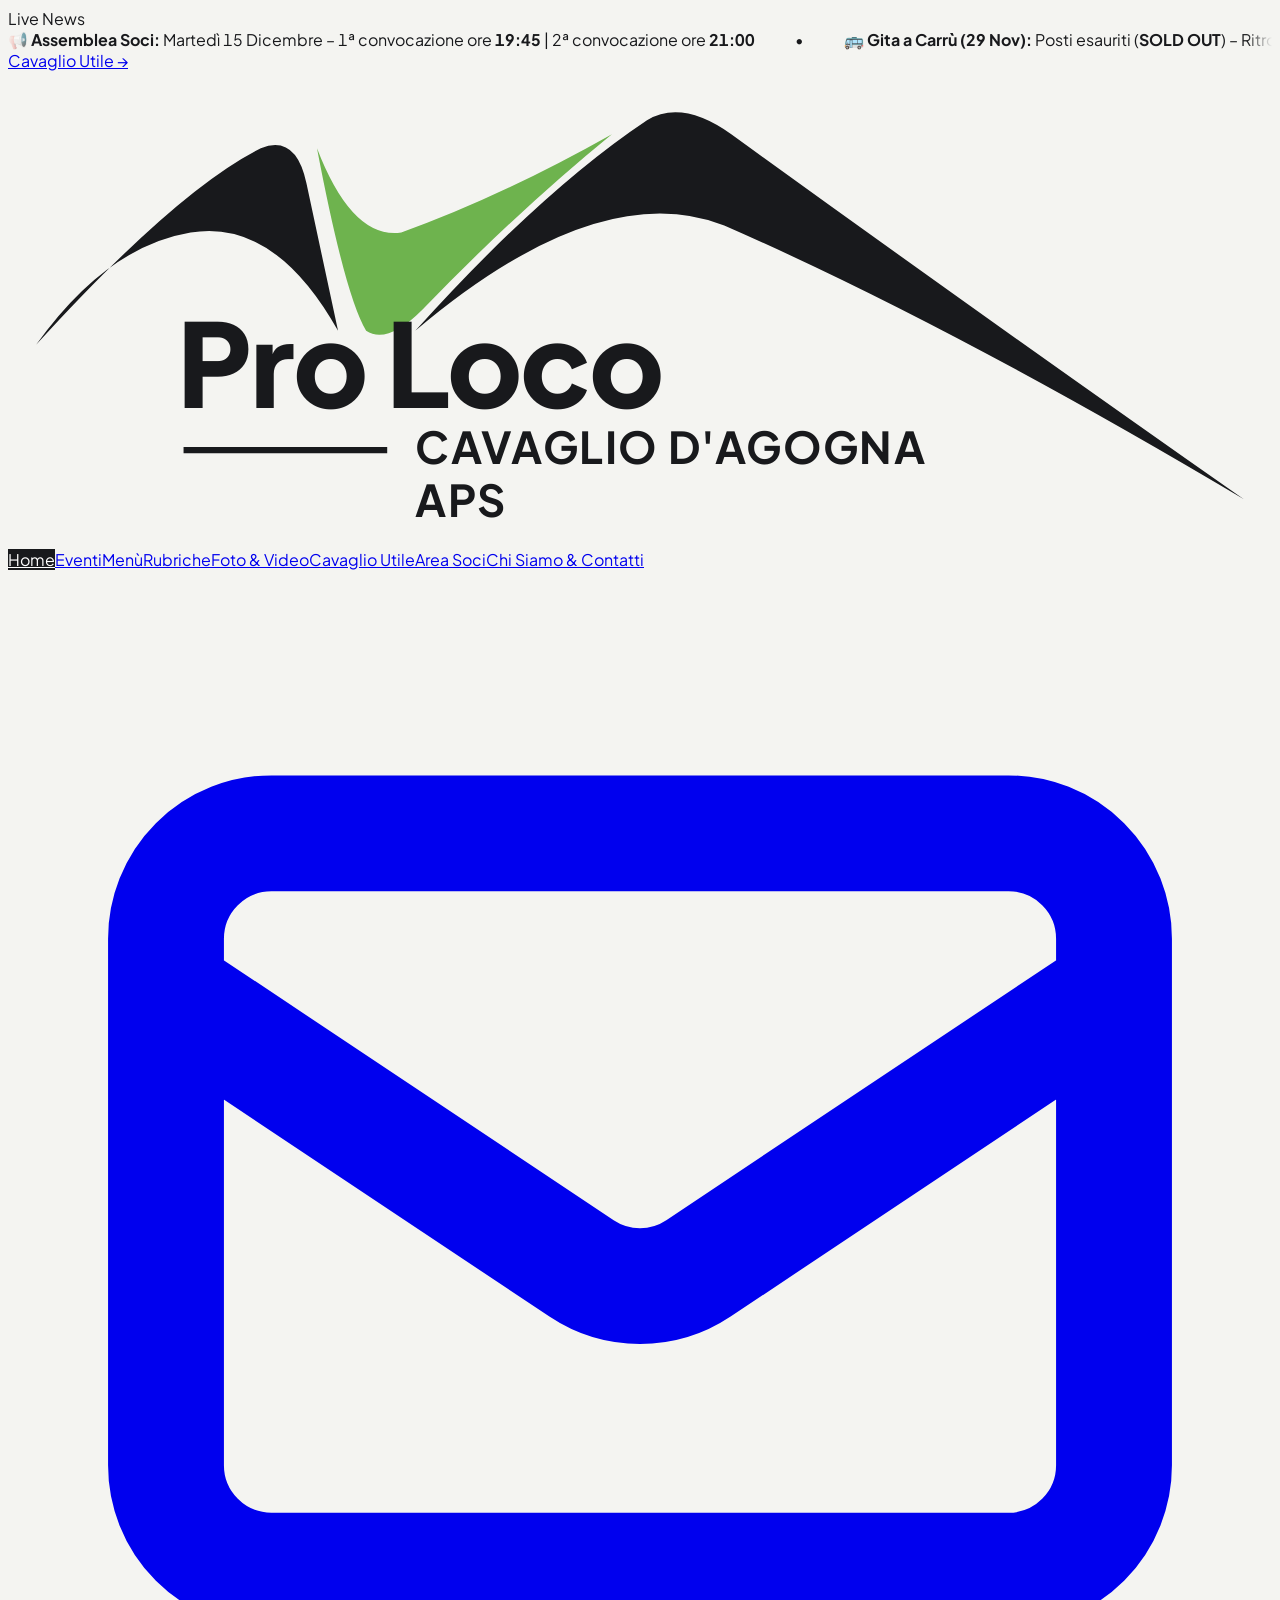
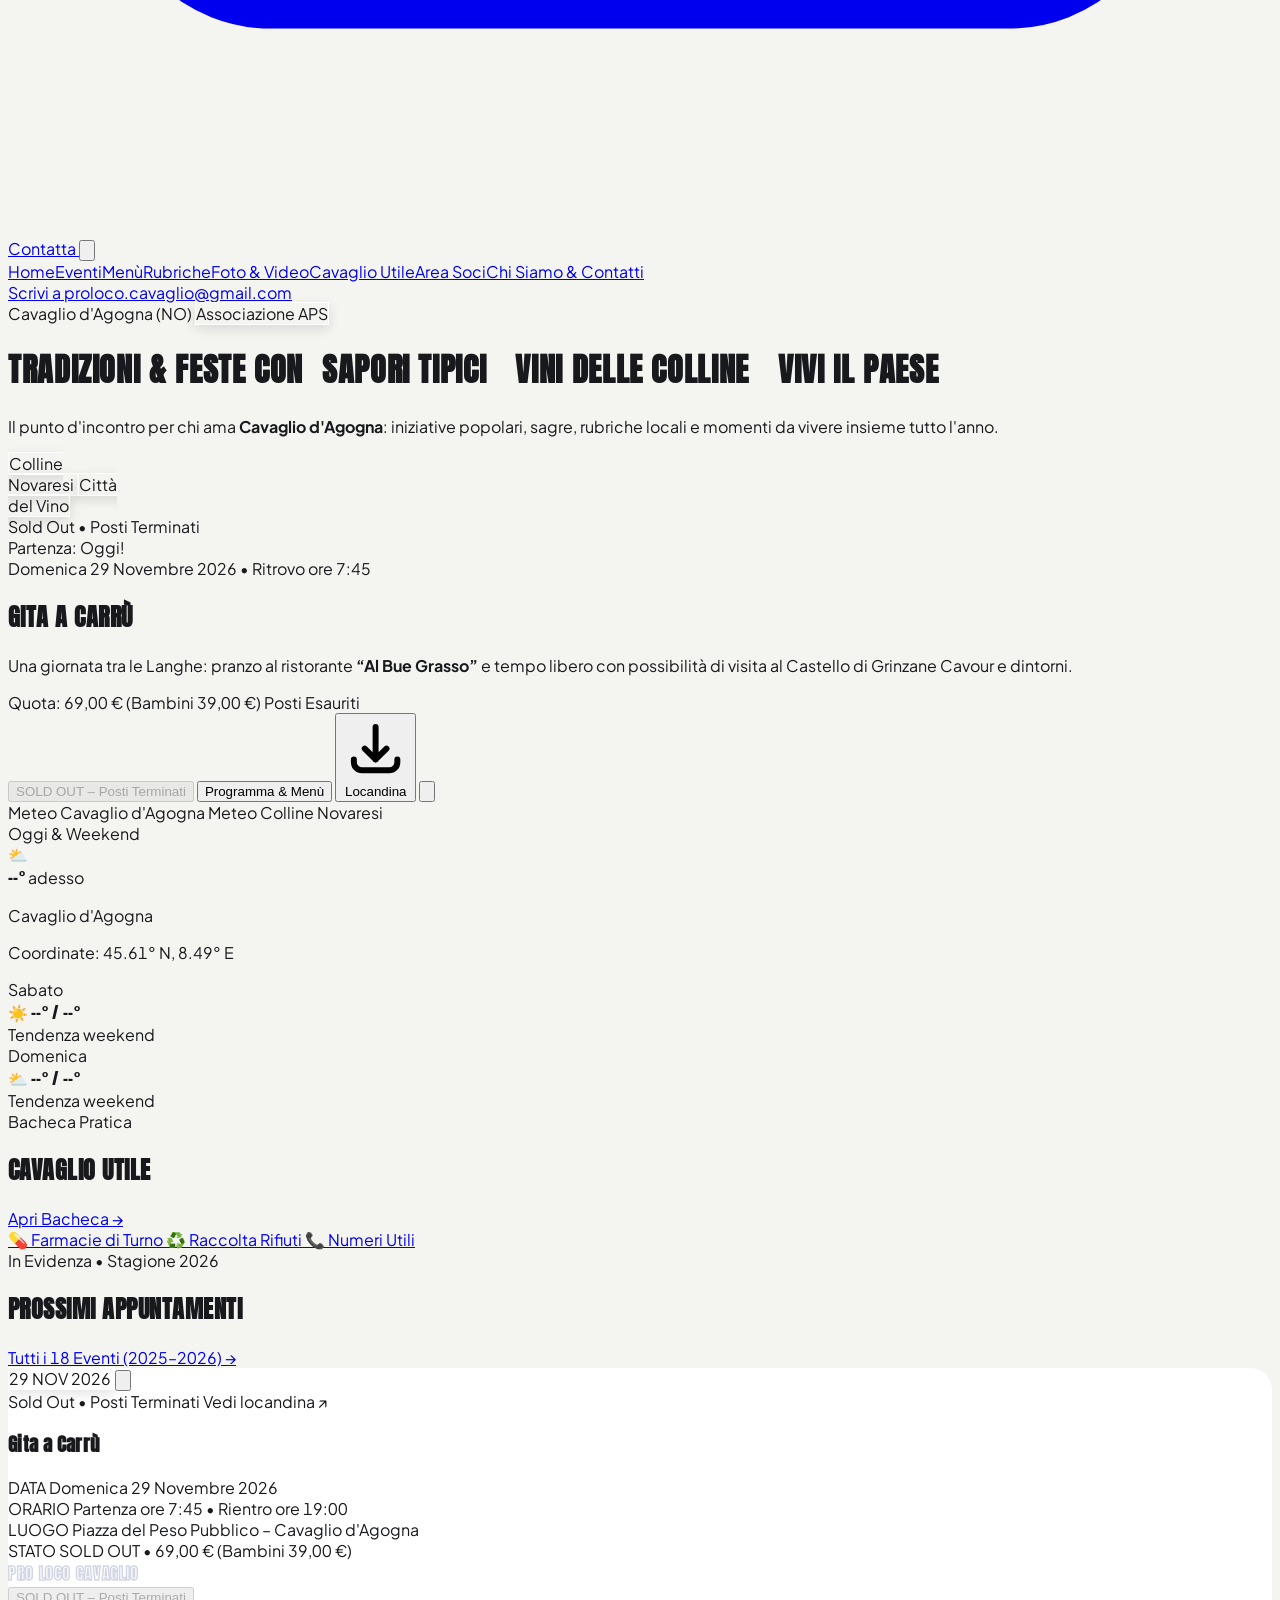
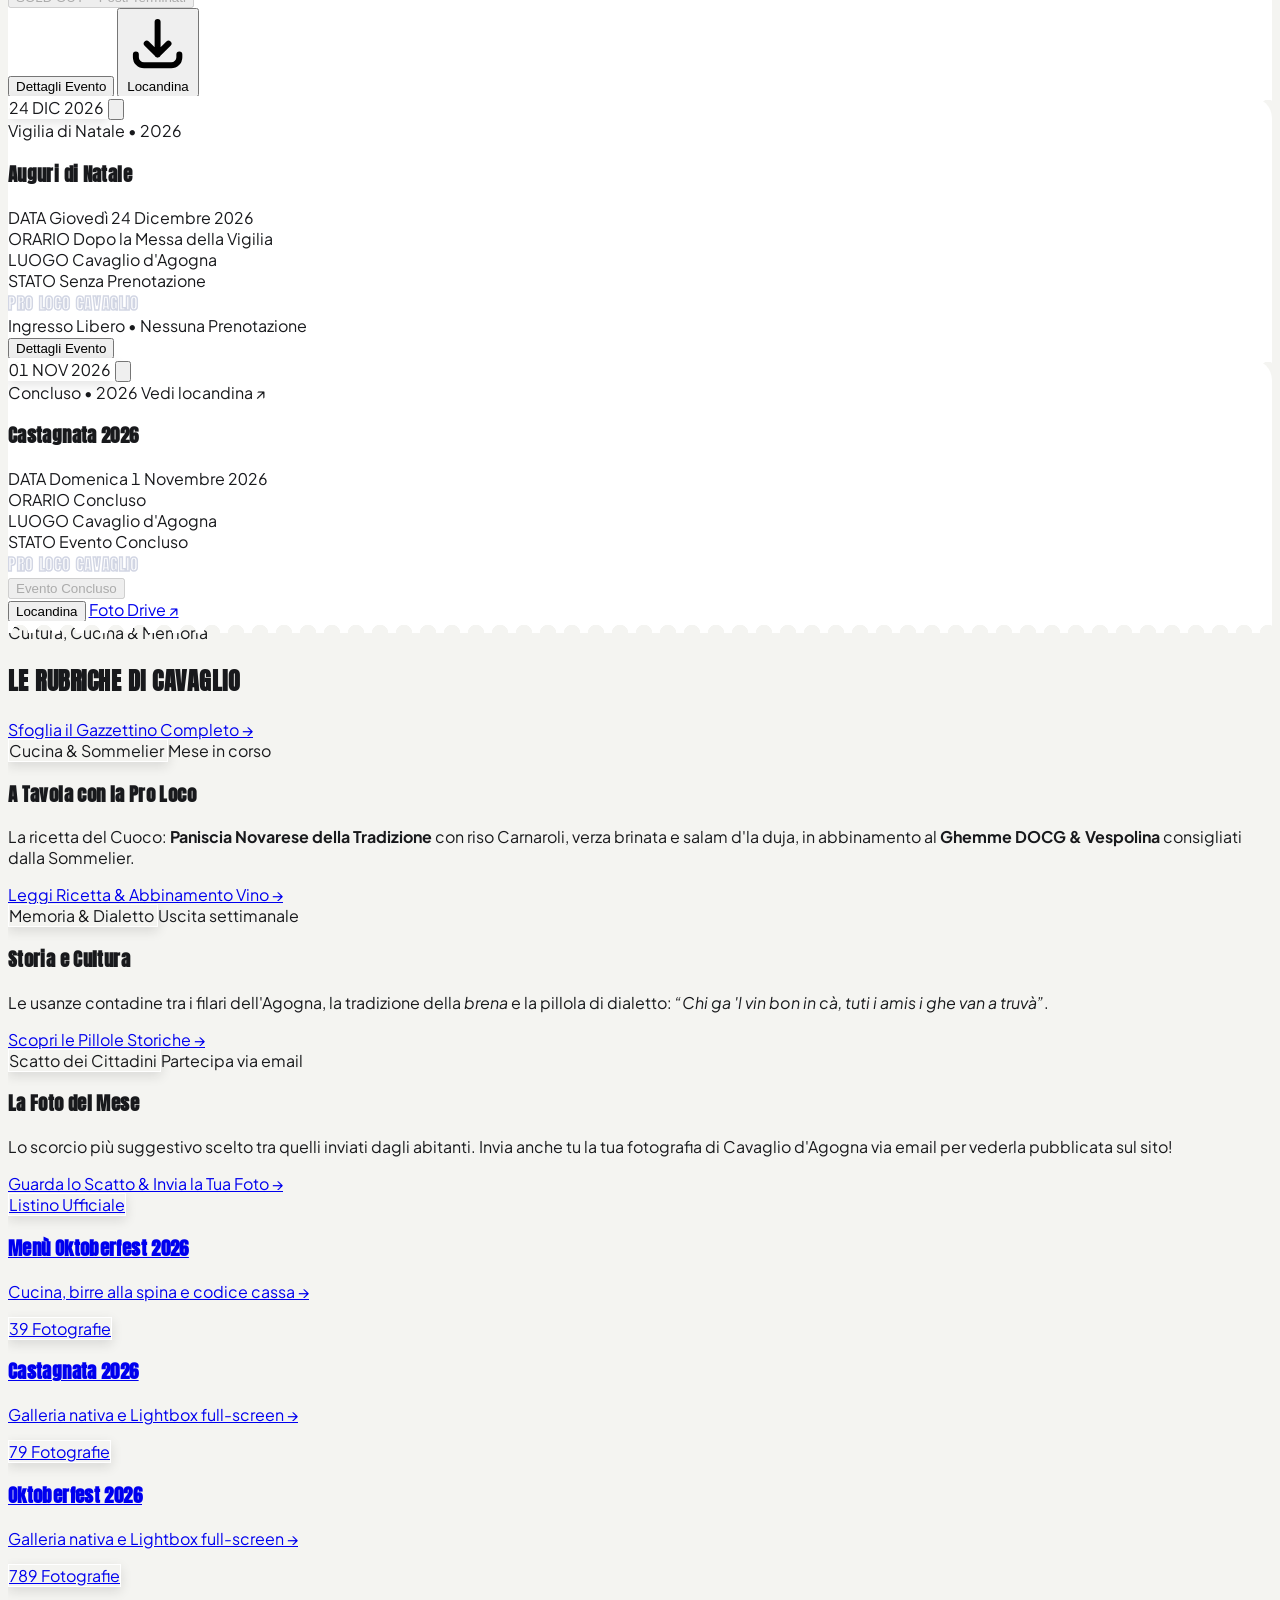
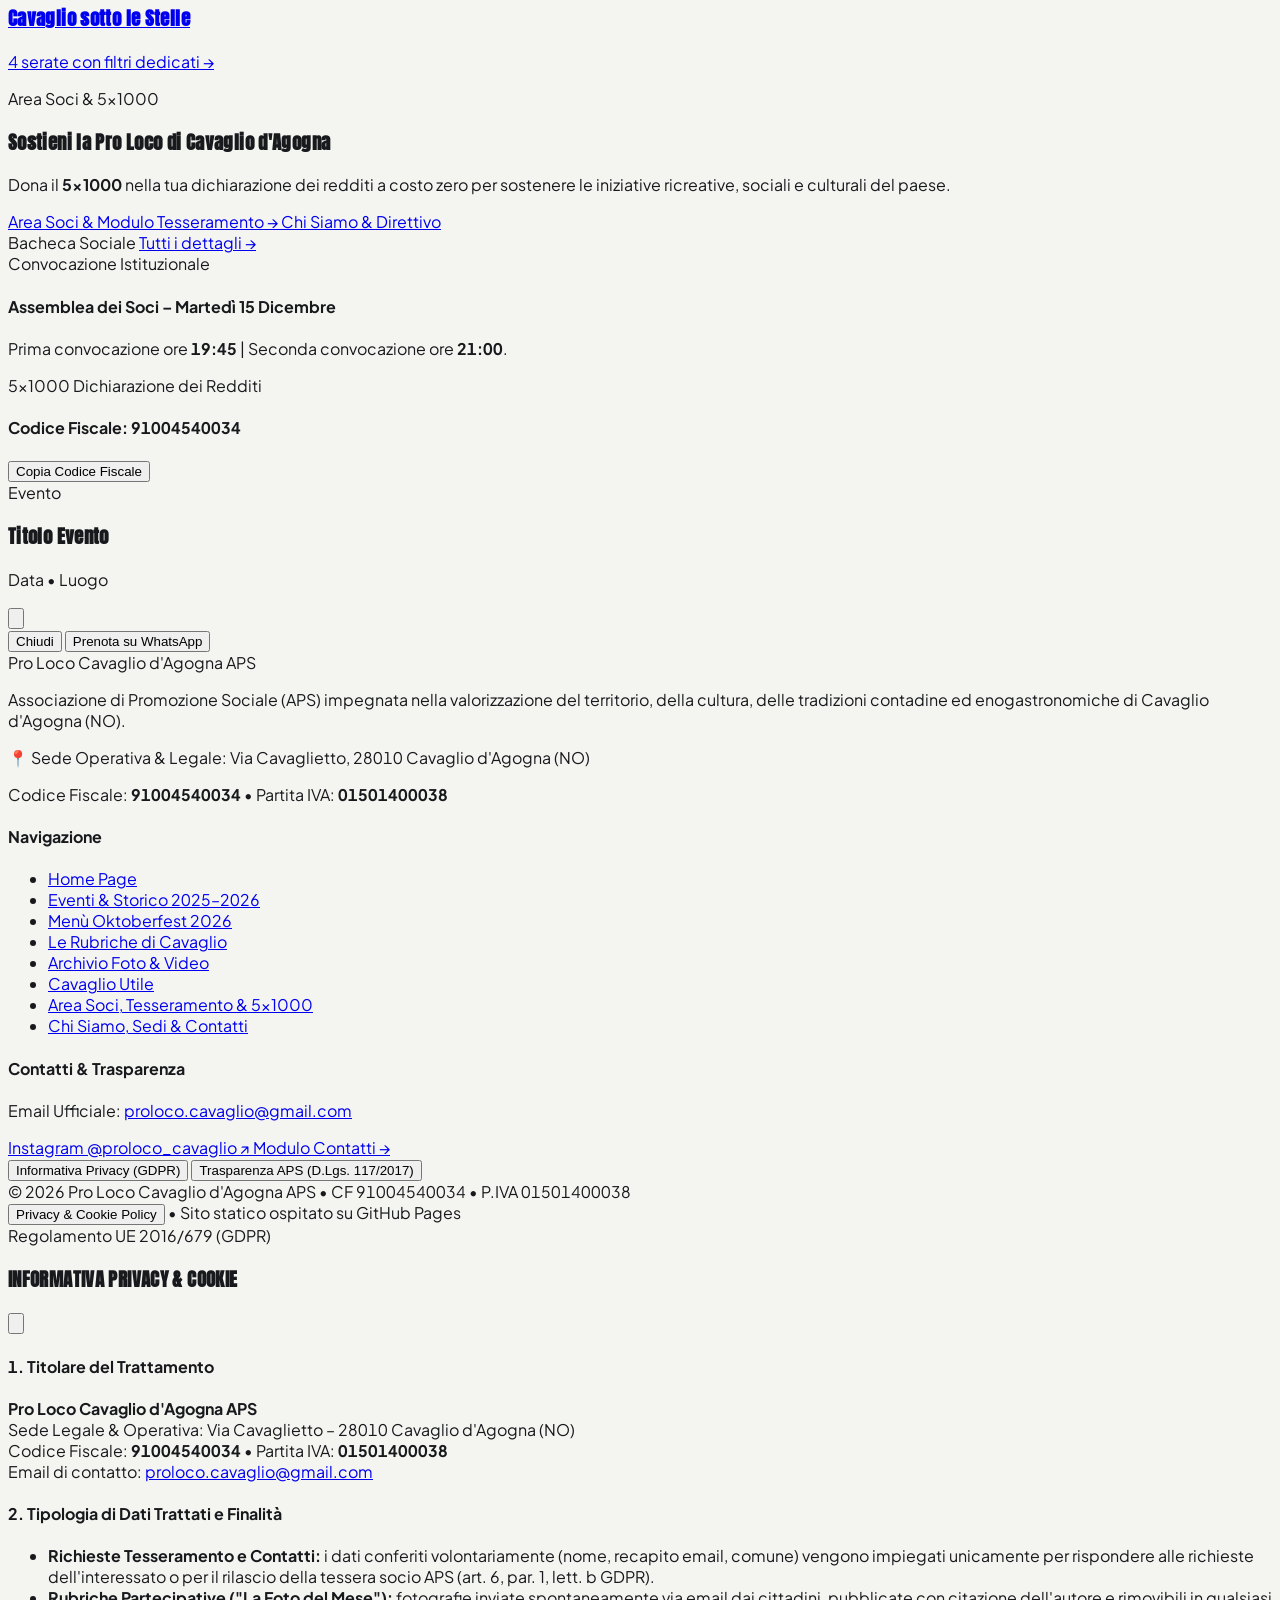
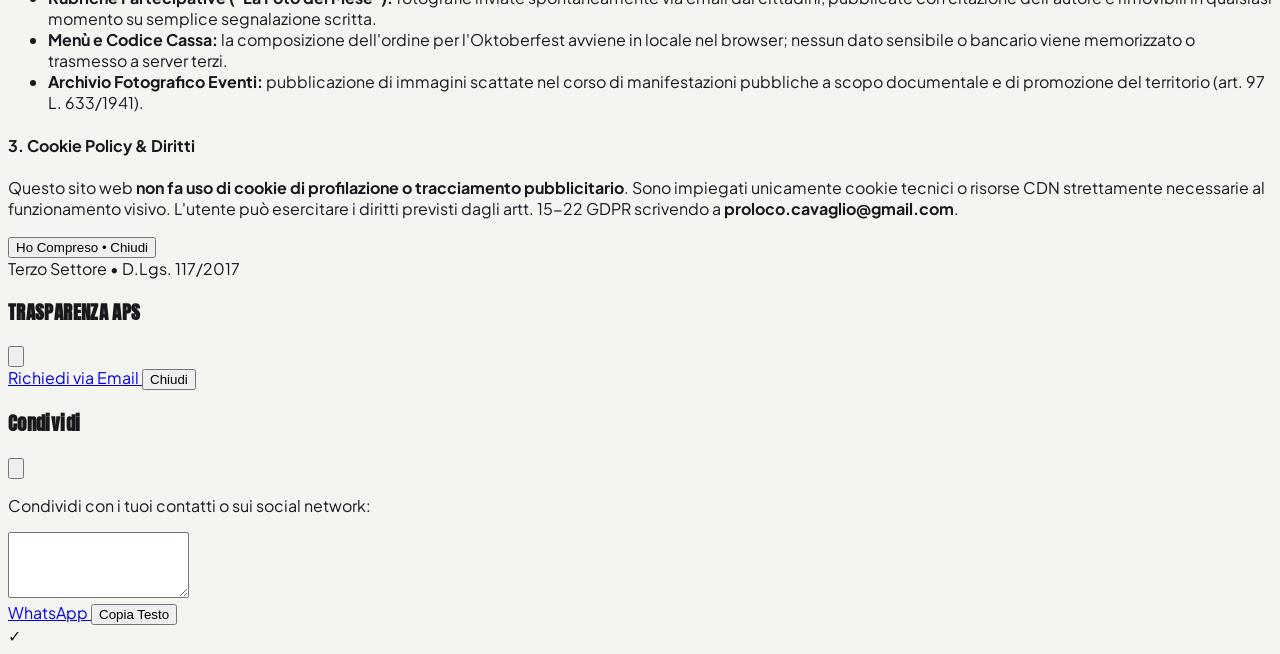
==== index.html @ c77f9bae "Add files via upload" ====
<!DOCTYPE html>
<html lang="it" class="scroll-smooth">
<head>
  <meta charset="UTF-8" />
  <meta name="viewport" content="width=device-width, initial-scale=1.0" />
  <title>Pro Loco Cavaglio d'Agogna APS | Feste, Comunità e Territorio</title>
  <meta name="description" content="Sito ufficiale della Pro Loco Cavaglio d'Agogna APS (NO). Eventi, sagre, menù Oktoberfest, rubriche culturali, archivio foto e servizi del paese." />
  <link rel="canonical" href="https://www.prolococavaglio.it/" />

  <!-- Open Graph / Meta Social -->
  <meta property="og:type" content="website" />
  <meta property="og:title" content="Pro Loco Cavaglio d'Agogna APS | Feste, Comunità e Territorio" />
  <meta property="og:description" content="Tutte le iniziative, gli eventi e la vita comunitaria di Cavaglio d'Agogna nelle Colline Novaresi." />
  <meta property="og:url" content="https://www.prolococavaglio.it/" />
  <meta property="og:image" content="https://lh3.googleusercontent.com/d/1KsSSRrp4w9_7nZHKhehqGKGcX9z4uw6u=w1200" />
  <meta property="og:locale" content="it_IT" />
  <meta property="og:site_name" content="Pro Loco Cavaglio d'Agogna APS" />

  <!-- Preload Immagine Panoramica Hero -->
  <link rel="preload" as="image" href="https://lh3.googleusercontent.com/d/1KsSSRrp4w9_7nZHKhehqGKGcX9z4uw6u=w1400" />

  <!-- Tailwind CSS & Font -->
  <script src="https://cdn.tailwindcss.com"></script>
  <script>
    tailwind.config = {
      theme: {
        extend: {
          colors: {
            hill: { DEFAULT: '#6EB34E', dark: '#4F8F33', light: '#E7F5E0' },
            cobalt: { DEFAULT: '#2A4BFF', dark: '#1D37CC', light: '#E8EDFF' },
            sun: { DEFAULT: '#FFD426', dark: '#E5B800', light: '#FFF8D6' },
            coral: { DEFAULT: '#FF5A26', dark: '#E04312', light: '#FFE8E0' },
            paper: { DEFAULT: '#F4F4F1', dark: '#E8E8E3' },
            ink: { DEFAULT: '#18191C', soft: '#3A3D45' }
          },
          fontFamily: {
            sans: ['"Plus Jakarta Sans"', 'sans-serif'],
            display: ['"Anton"', 'sans-serif']
          }
        }
      }
    };
  </script>
  <link rel="stylesheet" href="css/style.css" />

  <!-- Dati Strutturati Schema.org JSON-LD -->
  <script type="application/ld+json">
  {
    "@context": "https://schema.org",
    "@graph": [
      {
        "@type": "Organization",
        "@id": "https://www.prolococavaglio.it/#organization",
        "name": "Pro Loco Cavaglio d'Agogna APS",
        "url": "https://www.prolococavaglio.it/",
        "logo": "https://lh3.googleusercontent.com/d/1KsSSRrp4w9_7nZHKhehqGKGcX9z4uw6u=w500",
        "email": "proloco.cavaglio@gmail.com",
        "address": {
          "@type": "PostalAddress",
          "streetAddress": "Via Cavaglietto",
          "addressLocality": "Cavaglio d'Agogna",
          "postalCode": "28010",
          "addressRegion": "NO",
          "addressCountry": "IT"
        },
        "taxID": "91004540034",
        "vatID": "01501400038"
      },
      {
        "@type": "Event",
        "name": "Gita a Carrù",
        "startDate": "2026-11-29T07:45:00+01:00",
        "endDate": "2026-11-29T19:00:00+01:00",
        "eventStatus": "https://schema.org/EventScheduled",
        "eventAttendanceMode": "https://schema.org/OfflineEventAttendanceMode",
        "location": {
          "@type": "Place",
          "name": "Piazza del Peso Pubblico",
          "address": {
            "@type": "PostalAddress",
            "addressLocality": "Cavaglio d'Agogna",
            "postalCode": "28010",
            "addressRegion": "NO",
            "addressCountry": "IT"
          }
        },
        "image": "https://lh3.googleusercontent.com/d/1KVyBhwV7JGch7R4_ysFEVZUoenLvQJXy=w900",
        "description": "Giornata tra le Langhe e pranzo al Bue Grasso di Carrù con la Pro Loco.",
        "offers": {
          "@type": "Offer",
          "price": "69.00",
          "priceCurrency": "EUR",
          "availability": "https://schema.org/SoldOut"
        },
        "organizer": {
          "@id": "https://www.prolococavaglio.it/#organization"
        }
      }
    ]
  }
  </script>
</head>
<body data-page="home" class="min-h-screen flex flex-col antialiased selection:bg-sun selection:text-ink">

  <!-- BARRA LIVE NEWS & HEADER AUTOMATICI -->
  <div id="site-live-bar"></div>
  <header id="site-header"></header>

  <!-- CONTENUTO PRINCIPALE -->
  <main class="flex-grow w-full">

    <!-- HERO SPLIT 50/50 -->
    <div class="max-w-7xl mx-auto px-4 sm:px-6 pt-6 pb-8 sm:pt-10 sm:pb-10">
      <div class="bg-white rounded-[2rem] overflow-hidden border border-ink/10 shadow-xl grid grid-cols-1 lg:grid-cols-12">
        <!-- Colonna Sinistra: Panorama di Cavaglio d'Agogna con contrasto editoriale -->
        <div class="lg:col-span-6 p-6 sm:p-10 lg:p-12 flex flex-col justify-between relative overflow-hidden bg-ink text-white min-h-[440px]">
          <img
            src="https://lh3.googleusercontent.com/d/1KsSSRrp4w9_7nZHKhehqGKGcX9z4uw6u=w1400"
            onerror="if(!this.dataset.fb){this.dataset.fb='1';this.src='https://drive.google.com/thumbnail?id=1KsSSRrp4w9_7nZHKhehqGKGcX9z4uw6u&sz=w1600';}else{this.style.display='none';}"
            alt="Panorama di Cavaglio d'Agogna (NO)"
            class="absolute inset-0 w-full h-full object-cover object-center scale-[1.01]"
          />
          <div class="absolute inset-0 bg-gradient-to-t from-ink/90 via-ink/65 to-ink/50 pointer-events-none"></div>

          <div class="relative z-10 flex flex-wrap items-center justify-between gap-2 mb-6">
            <span class="inline-flex items-center gap-2 text-xs font-extrabold uppercase tracking-wider text-white bg-black/40 backdrop-blur-sm px-3.5 py-1.5 rounded-full border border-white/15">
              <span class="w-2.5 h-2.5 rounded-full bg-hill"></span>
              Cavaglio d'Agogna (NO)
            </span>
            <span class="sticker-badge -rotate-2 bg-coral text-white text-[11px] font-extrabold uppercase px-3 py-1 rounded-full tracking-wider">
              Associazione APS
            </span>
          </div>

          <div class="relative z-10 my-2">
            <h1 class="font-display text-4xl sm:text-5xl xl:text-[58px] uppercase text-white leading-[1.08] tracking-tight break-words drop-shadow-sm">
              <span class="block">TRADIZIONI & FESTE</span>
              <span class="block mt-1.5">
                CON <span class="hl-tag bg-coral text-white shadow">SAPORI TIPICI</span>
              </span>
              <span class="block mt-1.5">
                <span class="hl-tag bg-sun text-ink shadow">VINI DELLE COLLINE</span>
              </span>
              <span class="block mt-1.5">
                <span class="hl-tag bg-cobalt text-white shadow">VIVI IL PAESE</span>
              </span>
            </h1>
          </div>

          <div class="relative z-10 mt-8 pt-6 border-t border-white/20 flex flex-col sm:flex-row sm:items-end justify-between gap-5">
            <p class="text-sm text-white/95 font-medium leading-relaxed max-w-md drop-shadow-sm">
              Il punto d'incontro per chi ama <strong>Cavaglio d'Agogna</strong>: iniziative popolari, sagre, rubriche locali e momenti da vivere insieme tutto l'anno.
            </p>
            <div class="flex items-center gap-2 shrink-0">
              <span class="sticker-badge rotate-2 bg-sun text-ink text-xs font-extrabold uppercase px-3.5 py-2 rounded-2xl text-center leading-tight">
                Colline<br>Novaresi
              </span>
              <span class="sticker-badge -rotate-2 bg-hill text-white text-xs font-extrabold uppercase px-3.5 py-2 rounded-2xl text-center leading-tight">
                Città<br>del Vino
              </span>
            </div>
          </div>
        </div>

        <!-- Colonna Destra: Evento in Primo Piano (Gita a Carrù - SOLD OUT) -->
        <div class="lg:col-span-6 bg-gradient-to-br from-[#233D2C] via-[#2F593D] to-[#18191C] text-white p-6 sm:p-10 relative overflow-hidden flex flex-col justify-between min-h-[440px]">
          <div class="relative z-10 flex flex-wrap items-center justify-between gap-2">
            <span class="bg-[#DC2626] text-white text-xs font-extrabold uppercase px-3.5 py-1.5 rounded-full tracking-wider shadow">
              Sold Out • Posti Terminati
            </span>
            <div class="bg-ink/65 backdrop-blur-md border border-white/15 px-3.5 py-1.5 rounded-full text-xs font-extrabold text-sun tabular-nums">
              Partenza: <span id="hero-countdown">--g --h --m</span>
            </div>
          </div>

          <div class="relative z-10 my-6 bg-white/10 backdrop-blur-md border border-white/20 rounded-3xl p-5 sm:p-7 space-y-3">
            <div class="flex flex-wrap items-center gap-2 text-xs font-bold uppercase tracking-wider text-sun tabular-nums">
              <span>Domenica 29 Novembre 2026</span>
              <span>•</span>
              <span>Ritrovo ore 7:45</span>
            </div>
            <h2 class="font-display text-3xl sm:text-5xl uppercase tracking-wide text-white leading-none">
              GITA A CARRÙ
            </h2>
            <p class="text-sm text-white/90 leading-relaxed">
              Una giornata tra le Langhe: pranzo al ristorante <strong>“Al Bue Grasso”</strong> e tempo libero con possibilità di visita al Castello di Grinzane Cavour e dintorni.
            </p>
            <div class="flex flex-wrap gap-2 pt-1 tabular-nums">
              <span class="bg-white/15 px-3 py-1 rounded-full text-xs font-bold">Quota: 69,00 € (Bambini 39,00 €)</span>
              <span class="bg-[#DC2626] text-white px-3 py-1 rounded-full text-xs font-extrabold uppercase">Posti Esauriti</span>
            </div>
          </div>

          <div class="relative z-10 flex flex-wrap items-center gap-2.5">
            <button disabled class="flex-1 sm:flex-none inline-flex items-center justify-center gap-2 bg-[#DC2626] text-white font-extrabold text-xs sm:text-sm uppercase tracking-wide px-5 py-3.5 rounded-full shadow-lg cursor-not-allowed opacity-95">
              SOLD OUT – Posti Terminati
            </button>
            <button onclick="window.openEventDetail('carru-2026')" class="btn-press inline-flex items-center justify-center bg-white hover:bg-sun text-ink font-extrabold text-xs sm:text-sm uppercase tracking-wide px-5 py-3.5 rounded-full transition">
              Programma & Menù
            </button>
            <button onclick="window.downloadPoster('carru-2026')" class="btn-press inline-flex items-center justify-center gap-1.5 bg-sun hover:bg-sun-dark text-ink font-extrabold text-xs uppercase tracking-wide px-4 py-3.5 rounded-full transition" title="Scarica Locandina Ufficiale">
              <svg class="w-4 h-4" fill="none" stroke="currentColor" viewBox="0 0 24 24"><path stroke-linecap="round" stroke-linejoin="round" stroke-width="2.2" d="M4 16v1a3 3 0 003 3h10a3 3 0 003-3v-1m-4-4l-4 4m0 0l-4-4m4 4V4"/></svg>
              Locandina
            </button>
            <button onclick="window.shareEvent('carru-2026')" class="btn-press p-3.5 rounded-full bg-white/15 hover:bg-white/25 text-white border border-white/20 transition" title="Condividi evento">
              <svg class="w-4 h-4" fill="none" stroke="currentColor" viewBox="0 0 24 24"><path stroke-linecap="round" stroke-linejoin="round" stroke-width="2.2" d="M8.684 13.342C8.886 12.938 9 12.482 9 12c0-.482-.114-.938-.316-1.342m0 2.684a3 3 0 110-2.684m0 2.684l6.632 3.316m-6.632-6l6.632-3.316m0 0a3 3 0 105.367-2.684 3 3 0 00-5.367 2.684zm0 9.316a3 3 0 105.368 2.684 3 3 0 00-5.368-2.684z"/></svg>
            </button>
          </div>
        </div>
      </div>
    </div>

    <!-- WIDGET METEO LIVE (CORRETTO OPEN-METEO) & ACCESSO CAVAGLIO UTILE -->
    <div class="max-w-7xl mx-auto px-4 sm:px-6 pb-12 sm:pb-14">
      <div class="grid grid-cols-1 lg:grid-cols-12 gap-5 items-stretch">
        <!-- Widget Meteo in Tempo Reale -->
        <div class="lg:col-span-7 bg-white rounded-3xl p-5 sm:p-6 border border-ink/10 shadow-sm flex flex-col justify-between gap-4">
          <div class="flex flex-wrap items-center justify-between gap-2">
            <div class="flex items-center gap-2">
              <span class="inline-flex items-center gap-1.5 bg-cobalt-light text-cobalt text-[11px] font-extrabold uppercase px-3 py-1 rounded-full">
                <span class="w-2 h-2 rounded-full bg-cobalt"></span>
                Meteo Cavaglio d'Agogna
              </span>
              <span id="weather-updated" class="text-[11px] font-semibold text-ink/50 tabular-nums">Live • Colline Novaresi</span>
            </div>
            <span class="text-[11px] font-extrabold uppercase tracking-wider text-ink/50">Oggi & Weekend</span>
          </div>

          <div class="grid grid-cols-1 sm:grid-cols-12 gap-4 items-center tabular-nums">
            <div class="sm:col-span-5 bg-paper rounded-2xl p-4 border border-ink/10 flex items-center gap-3.5">
              <div id="weather-now-icon" class="text-4xl leading-none select-none">⛅</div>
              <div>
                <div class="flex items-baseline gap-1.5">
                  <span id="weather-now-temp" class="font-display text-4xl text-ink">--°</span>
                  <span class="text-xs font-bold text-ink/60">adesso</span>
                </div>
                <p id="weather-now-desc" class="text-xs font-extrabold text-cobalt mt-0.5">Caricamento meteo...</p>
                <p id="weather-now-extra" class="text-[11px] text-ink/65 mt-0.5">Vento -- km/h • Umidità --%</p>
              </div>
            </div>

            <div id="weather-weekend-grid" class="sm:col-span-7 grid grid-cols-2 gap-3">
              <div class="bg-paper rounded-2xl p-3.5 border border-ink/10">
                <span class="block text-[10px] font-extrabold uppercase text-ink/50">Sabato</span>
                <div class="flex items-center justify-between mt-1">
                  <span class="text-2xl">☀️</span>
                  <span class="font-display text-xl text-ink">--° / --°</span>
                </div>
                <span class="block text-[11px] font-semibold text-ink/70 mt-1">Tendenza weekend</span>
              </div>
              <div class="bg-paper rounded-2xl p-3.5 border border-ink/10">
                <span class="block text-[10px] font-extrabold uppercase text-ink/50">Domenica</span>
                <div class="flex items-center justify-between mt-1">
                  <span class="text-2xl">⛅</span>
                  <span class="font-display text-xl text-ink">--° / --°</span>
                </div>
                <span class="block text-[11px] font-semibold text-ink/70 mt-1">Tendenza weekend</span>
              </div>
            </div>
          </div>
        </div>

        <!-- Bacheca Cavaglio Utile -->
        <div class="lg:col-span-5 bg-hill text-ink rounded-3xl p-5 sm:p-6 border border-ink/10 shadow-sm flex flex-col justify-between gap-4">
          <div class="flex items-start justify-between gap-2">
            <div>
              <span class="inline-block bg-ink text-white text-[10px] font-extrabold uppercase tracking-wider px-3 py-1 rounded-full mb-1.5">
                Bacheca Pratica
              </span>
              <h2 class="font-display text-3xl uppercase text-ink leading-none">CAVAGLIO UTILE</h2>
            </div>
            <a href="cavaglio-utile.html" class="btn-press bg-white hover:bg-sun text-ink font-extrabold text-xs uppercase px-3.5 py-2 rounded-full shadow-sm transition shrink-0">
              Apri Bacheca →
            </a>
          </div>

          <div class="grid grid-cols-3 gap-2 text-left">
            <a href="cavaglio-utile.html#farmacie" class="btn-press bg-white/95 hover:bg-white rounded-2xl p-3 border border-ink/10 transition flex flex-col justify-between">
              <span class="text-xl">💊</span>
              <span class="text-[11px] font-extrabold text-ink leading-tight mt-2">Farmacie di Turno</span>
            </a>
            <a href="cavaglio-utile.html#rifiuti" class="btn-press bg-white/95 hover:bg-white rounded-2xl p-3 border border-ink/10 transition flex flex-col justify-between">
              <span class="text-xl">♻️</span>
              <span class="text-[11px] font-extrabold text-ink leading-tight mt-2">Raccolta Rifiuti</span>
            </a>
            <a href="cavaglio-utile.html#emergenze" class="btn-press bg-white/95 hover:bg-white rounded-2xl p-3 border border-ink/10 transition flex flex-col justify-between">
              <span class="text-xl">📞</span>
              <span class="text-[11px] font-extrabold text-ink leading-tight mt-2">Numeri Utili</span>
            </a>
          </div>
        </div>
      </div>
    </div>

    <!-- SEZIONE BLU COBALTO: PROSSIMI APPUNTAMENTI (CARICATI DA data/eventi.js) -->
    <div class="w-full bg-cobalt py-16 sm:py-20 px-4 sm:px-6 relative overflow-hidden">
      <div class="max-w-7xl mx-auto">
        <div class="flex flex-col sm:flex-row sm:items-end justify-between mb-10 gap-4">
          <div>
            <span class="inline-block bg-sun text-ink text-xs font-extrabold uppercase px-3 py-1 rounded-full mb-2 tabular-nums">
              In Evidenza • Stagione 2026
            </span>
            <h2 class="font-display text-4xl sm:text-6xl uppercase text-white tracking-wide leading-none">
              PROSSIMI APPUNTAMENTI
            </h2>
          </div>
          <a href="eventi.html" class="btn-press inline-flex items-center gap-2 bg-white hover:bg-sun text-ink font-extrabold text-xs sm:text-sm uppercase tracking-wider px-5 py-3 rounded-full shadow transition self-start sm:self-auto tabular-nums">
            Tutti i 18 Eventi (2025–2026) →
          </a>
        </div>

        <!-- Griglia primi 3 eventi (popolata da events.js) -->
        <div id="home-events-grid" class="grid grid-cols-1 md:grid-cols-3 gap-7 pb-4"></div>
      </div>
    </div>

    <!-- RUBRICHE DEL PAESE IN VETRINA -->
    <div class="w-full bg-paper py-16 sm:py-20 px-4 sm:px-6 border-t border-ink/10">
      <div class="max-w-7xl mx-auto space-y-10">
        <div class="flex flex-col sm:flex-row sm:items-end justify-between gap-4">
          <div>
            <span class="inline-block bg-coral text-white text-xs font-extrabold uppercase px-3 py-1 rounded-full mb-2">
              Cultura, Cucina & Memoria
            </span>
            <h2 class="font-display text-4xl sm:text-6xl uppercase text-ink tracking-wide leading-none">
              LE RUBRICHE DI CAVAGLIO
            </h2>
          </div>
          <a href="rubriche.html" class="btn-press inline-flex items-center gap-2 bg-ink hover:bg-cobalt text-white font-extrabold text-xs sm:text-sm uppercase tracking-wider px-5 py-3.5 rounded-full shadow transition self-start sm:self-auto">
            Sfoglia il Gazzettino Completo →
          </a>
        </div>

        <div class="grid grid-cols-1 lg:grid-cols-3 gap-6">
          <!-- Card 1: A Tavola -->
          <article class="bg-white rounded-3xl p-6 border border-ink/10 shadow-sm flex flex-col justify-between gap-5">
            <div class="space-y-3">
              <div class="flex items-center justify-between gap-2">
                <span class="sticker-badge -rotate-1 bg-coral text-white text-[10px] font-extrabold uppercase px-3 py-1 rounded-full">
                  Cucina & Sommelier
                </span>
                <span class="text-xs font-extrabold text-ink/50">Mese in corso</span>
              </div>
              <h3 class="font-display text-3xl uppercase text-ink leading-tight">A Tavola con la Pro Loco</h3>
              <p class="text-xs sm:text-sm text-ink/75 leading-relaxed">
                La ricetta del Cuoco: <strong>Paniscia Novarese della Tradizione</strong> con riso Carnaroli, verza brinata e salam d'la duja, in abbinamento al <strong>Ghemme DOCG & Vespolina</strong> consigliati dalla Sommelier.
              </p>
            </div>
            <a href="rubriche.html#cucina" class="btn-press w-full bg-sun hover:bg-sun-dark text-ink font-extrabold text-xs uppercase tracking-wider py-3.5 px-4 rounded-full transition text-center block">
              Leggi Ricetta & Abbinamento Vino →
            </a>
          </article>

          <!-- Card 2: Storia e Cultura -->
          <article class="bg-white rounded-3xl p-6 border border-ink/10 shadow-sm flex flex-col justify-between gap-5">
            <div class="space-y-3">
              <div class="flex items-center justify-between gap-2">
                <span class="sticker-badge rotate-1 bg-cobalt text-white text-[10px] font-extrabold uppercase px-3 py-1 rounded-full">
                  Memoria & Dialetto
                </span>
                <span class="text-xs font-extrabold text-ink/50">Uscita settimanale</span>
              </div>
              <h3 class="font-display text-3xl uppercase text-ink leading-tight">Storia e Cultura</h3>
              <p class="text-xs sm:text-sm text-ink/75 leading-relaxed">
                Le usanze contadine tra i filari dell'Agogna, la tradizione della <em>brena</em> e la pillola di dialetto: <em>“Chi ga 'l vin bon in cà, tuti i amis i ghe van a truvà”</em>.
              </p>
            </div>
            <a href="rubriche.html#storia" class="btn-press w-full bg-cobalt hover:bg-cobalt-dark text-white font-extrabold text-xs uppercase tracking-wider py-3.5 px-4 rounded-full transition text-center block">
              Scopri le Pillole Storiche →
            </a>
          </article>

          <!-- Card 3: La Foto del Mese -->
          <article class="bg-white rounded-3xl p-6 border border-ink/10 shadow-sm flex flex-col justify-between gap-5">
            <div class="space-y-3">
              <div class="flex items-center justify-between gap-2">
                <span class="sticker-badge -rotate-1 bg-hill text-white text-[10px] font-extrabold uppercase px-3 py-1 rounded-full">
                  Scatto dei Cittadini
                </span>
                <span class="text-xs font-extrabold text-ink/50">Partecipa via email</span>
              </div>
              <h3 class="font-display text-3xl uppercase text-ink leading-tight">La Foto del Mese</h3>
              <p class="text-xs sm:text-sm text-ink/75 leading-relaxed">
                Lo scorcio più suggestivo scelto tra quelli inviati dagli abitanti. Invia anche tu la tua fotografia di Cavaglio d'Agogna via email per vederla pubblicata sul sito!
              </p>
            </div>
            <a href="rubriche.html#fotodelmese" class="btn-press w-full bg-hill hover:bg-hill-dark text-white font-extrabold text-xs uppercase tracking-wider py-3.5 px-4 rounded-full transition text-center block">
              Guarda lo Scatto & Invia la Tua Foto →
            </a>
          </article>
        </div>
      </div>
    </div>

    <!-- 4 BLOCCHI RAPIDI: MENÙ OKTOBERFEST & I 3 ALBUM FOTO DRIVE -->
    <div class="w-full bg-white py-16 sm:py-20 px-4 sm:px-6 border-t border-ink/10">
      <div class="max-w-7xl mx-auto space-y-12">
        <div class="grid grid-cols-1 sm:grid-cols-2 lg:grid-cols-4 gap-4">
          <a href="menu.html" class="btn-press group text-left rounded-3xl p-6 bg-gradient-to-br from-[#1B4965] to-cobalt text-white flex flex-col justify-between min-h-[190px] shadow-md hover:-translate-y-1 transition">
            <span class="sticker-badge -rotate-2 self-start bg-sun text-ink text-[10px] font-extrabold uppercase px-3 py-1 rounded-full">
              Listino Ufficiale
            </span>
            <div>
              <h3 class="font-display text-2xl uppercase">Menù Oktoberfest 2026</h3>
              <p class="text-xs text-white/90 mt-1">Cucina, birre alla spina e codice cassa →</p>
            </div>
          </a>

          <a href="foto.html?album=castagnata-2026" class="btn-press group text-left rounded-3xl p-6 bg-gradient-to-br from-[#6B2A14] to-coral text-white flex flex-col justify-between min-h-[190px] shadow-md hover:-translate-y-1 transition">
            <span class="sticker-badge rotate-2 self-start bg-sun text-ink text-[10px] font-extrabold uppercase px-3 py-1 rounded-full">
              39 Fotografie
            </span>
            <div>
              <h3 class="font-display text-2xl uppercase tabular-nums">Castagnata 2026</h3>
              <p class="text-xs text-white/90 mt-1">Galleria nativa e Lightbox full-screen →</p>
            </div>
          </a>

          <a href="foto.html?album=oktoberfest-2026" class="btn-press group text-left rounded-3xl p-6 bg-gradient-to-br from-[#1B4965] to-cobalt text-white flex flex-col justify-between min-h-[190px] shadow-md hover:-translate-y-1 transition">
            <span class="sticker-badge -rotate-2 self-start bg-white text-ink text-[10px] font-extrabold uppercase px-3 py-1 rounded-full">
              79 Fotografie
            </span>
            <div>
              <h3 class="font-display text-2xl uppercase tabular-nums">Oktoberfest 2026</h3>
              <p class="text-xs text-white/90 mt-1">Galleria nativa e Lightbox full-screen →</p>
            </div>
          </a>

          <a href="foto.html?album=cavaglio-stelle-2026" class="btn-press group text-left rounded-3xl p-6 bg-gradient-to-br from-[#1D37CC] to-hill-dark text-white flex flex-col justify-between min-h-[190px] shadow-md hover:-translate-y-1 transition">
            <span class="sticker-badge rotate-2 self-start bg-sun text-ink text-[10px] font-extrabold uppercase px-3 py-1 rounded-full">
              789 Fotografie
            </span>
            <div>
              <h3 class="font-display text-2xl uppercase">Cavaglio sotto le Stelle</h3>
              <p class="text-xs text-white/90 mt-1">4 serate con filtri dedicati →</p>
            </div>
          </a>
        </div>

        <!-- BACHECA SOSTIENI LA PRO LOCO & 5x1000 -->
        <div class="bg-paper rounded-3xl p-6 sm:p-8 border border-ink/10 grid grid-cols-1 lg:grid-cols-12 gap-8 items-center">
          <div class="lg:col-span-5 space-y-3">
            <span class="inline-block bg-hill text-white text-xs font-extrabold uppercase px-3 py-1 rounded-full">
              Area Soci & 5×1000
            </span>
            <h3 class="font-display text-3xl sm:text-4xl uppercase text-ink leading-tight">
              Sostieni la Pro Loco di Cavaglio d'Agogna
            </h3>
            <p class="text-sm text-ink/75 leading-relaxed">
              Dona il <strong>5×1000</strong> nella tua dichiarazione dei redditi a costo zero per sostenere le iniziative ricreative, sociali e culturali del paese.
            </p>
            <div class="flex flex-wrap gap-2.5 pt-2">
              <a href="soci.html" class="btn-press bg-ink hover:bg-cobalt text-white font-extrabold text-xs uppercase tracking-wider px-5 py-3 rounded-full transition">
                Area Soci & Modulo Tesseramento →
              </a>
              <a href="chi-siamo.html" class="btn-press bg-white hover:bg-sun text-ink font-extrabold text-xs uppercase tracking-wider px-5 py-3 rounded-full border border-ink/15 transition">
                Chi Siamo & Direttivo
              </a>
            </div>
          </div>

          <div class="lg:col-span-7 bg-white rounded-2xl p-5 sm:p-6 border border-ink/10 space-y-4">
            <div class="flex items-center justify-between">
              <span class="text-xs font-extrabold uppercase tracking-wider text-cobalt">Bacheca Sociale</span>
              <a href="soci.html" class="text-xs font-bold underline hover:text-cobalt">Tutti i dettagli →</a>
            </div>
            <div class="divide-y divide-ink/10">
              <div class="pb-3.5">
                <span class="text-[11px] font-extrabold uppercase text-coral">Convocazione Istituzionale</span>
                <h4 class="font-bold text-ink text-sm sm:text-base mt-0.5">Assemblea dei Soci – Martedì 15 Dicembre</h4>
                <p class="text-xs text-ink/70 mt-1 tabular-nums">Prima convocazione ore <strong>19:45</strong> | Seconda convocazione ore <strong>21:00</strong>.</p>
              </div>
              <div class="pt-3.5 flex flex-col sm:flex-row sm:items-center justify-between gap-3">
                <div>
                  <span class="text-[11px] font-extrabold uppercase text-hill-dark">5×1000 Dichiarazione dei Redditi</span>
                  <h4 class="font-bold text-ink text-sm mt-0.5">Codice Fiscale: <span class="font-mono text-cobalt tabular-nums">91004540034</span></h4>
                </div>
                <button onclick="window.copyCF()" class="btn-press bg-sun hover:bg-sun-dark text-ink font-extrabold text-xs uppercase px-4 py-2.5 rounded-full transition shrink-0 self-start sm:self-auto">
                  Copia Codice Fiscale
                </button>
              </div>
            </div>
          </div>
        </div>
      </div>
    </div>
  </main>

  <!-- MODAL DETTAGLI LOCANDINA EVENTO (CONDIVISO) -->
  <div id="detail-modal" onclick="if(event.target===this) window.closeModal('detail-modal')" class="fixed inset-0 z-50 hidden bg-ink/75 backdrop-blur-sm flex items-center justify-center p-4">
    <div class="bg-white rounded-3xl max-w-2xl w-full p-6 sm:p-8 shadow-2xl border border-ink/10 max-h-[90vh] overflow-y-auto">
      <div class="flex items-start justify-between border-b border-ink/10 pb-4 mb-5 gap-4">
        <div>
          <span id="det-badge" class="inline-block px-3 py-1 rounded-full text-[11px] font-extrabold uppercase bg-sun text-ink mb-1">Evento</span>
          <h3 id="det-title" class="font-display text-3xl sm:text-4xl uppercase text-ink">Titolo Evento</h3>
          <p id="det-meta" class="text-xs sm:text-sm text-ink/65 font-bold mt-1 tabular-nums">Data • Luogo</p>
        </div>
        <button onclick="window.closeModal('detail-modal')" class="btn-press p-2 rounded-full bg-paper hover:bg-ink/10 text-ink shrink-0 transition" aria-label="Chiudi">
          <svg class="w-5 h-5" fill="none" stroke="currentColor" viewBox="0 0 24 24"><path stroke-linecap="round" stroke-linejoin="round" stroke-width="2.2" d="M6 18L18 6M6 6l12 12"/></svg>
        </button>
      </div>
      <div id="det-body" class="space-y-5 text-sm text-ink/85"></div>
      <div class="mt-6 pt-4 border-t border-ink/10 flex flex-wrap items-center justify-between gap-2.5">
        <div id="det-extra-actions" class="flex flex-wrap gap-2"></div>
        <div class="flex flex-wrap gap-2.5 ml-auto">
          <button onclick="window.closeModal('detail-modal')" class="btn-press px-4 py-2.5 rounded-full bg-paper font-extrabold text-xs uppercase text-ink">Chiudi</button>
          <button id="det-book-btn" class="px-5 py-2.5 rounded-full bg-[#25D366] hover:bg-[#1EBE5D] text-ink font-extrabold text-xs uppercase shadow transition">
            Prenota su WhatsApp
          </button>
        </div>
      </div>
    </div>
  </div>

  <!-- FOOTER AUTOMATICO -->
  <footer id="site-footer"></footer>

  <!-- SCRIPT MODULARI -->
  <script src="js/layout.js"></script>
  <script src="data/eventi.js"></script>
  <script src="js/events.js"></script>
  <script src="js/meteo.js"></script>
</body>
</html>
---- css/style.css ----
@import url('https://fonts.googleapis.com/css2?family=Anton&family=Plus+Jakarta+Sans:ital,wght@0,400;0,500;0,600;0,700;0,800;1,400;1,600&display=swap');

html, body {
  max-width: 100%;
  overflow-x: hidden;
  background-color: #F4F4F1;
  color: #18191C;
  font-family: 'Plus Jakarta Sans', sans-serif;
  scroll-behavior: smooth;
}

.font-display {
  font-family: 'Anton', sans-serif;
  letter-spacing: 0.02em;
}

.tabular-nums {
  font-variant-numeric: tabular-nums;
}

/* Evidenziatore tipografico */
.hl-tag {
  display: inline-block;
  padding: 0.08em 0.32em;
  border-radius: 0.3em;
  line-height: 1.1;
  box-decoration-break: clone;
  -webkit-box-decoration-break: clone;
}

/* Striscia Live News scorrevole */
.marquee-wrapper {
  overflow: hidden;
  white-space: nowrap;
  position: relative;
  mask-image: linear-gradient(to right, transparent, black 2%, black 98%, transparent);
  -webkit-mask-image: linear-gradient(to right, transparent, black 2%, black 98%, transparent);
}

.marquee-track {
  display: inline-flex;
  align-items: center;
  gap: 2.5rem;
  animation: marqueeScroll 36s linear infinite;
}

.marquee-wrapper:hover .marquee-track {
  animation-play-state: paused;
}

@keyframes marqueeScroll {
  0% { transform: translateX(0); }
  100% { transform: translateX(-50%); }
}

/* Bordo stile biglietto traforato */
.ticket-scallop {
  position: relative;
  background: #FFFFFF;
  border-radius: 1.35rem 1.35rem 0 0;
}

.ticket-scallop::after {
  content: "";
  position: absolute;
  left: 0;
  right: 0;
  bottom: -11px;
  height: 12px;
  background-image: radial-gradient(circle at 12px 12px, transparent 8px, #FFFFFF 8.5px);
  background-size: 24px 12px;
  background-repeat: repeat-x;
}

/* Watermark sagomato nei biglietti */
.ticket-watermark {
  font-family: 'Anton', sans-serif;
  color: transparent;
  -webkit-text-stroke: 1.5px #D2D6E4;
  letter-spacing: 0.04em;
  user-select: none;
}

/* Badge fustellato ad adesivo */
.sticker-badge {
  box-shadow: 0 4px 12px rgba(24, 25, 28, 0.12);
  border: 1.5px solid #FFFFFF;
}

/* Voce menu attiva */
.tab-active {
  background-color: #18191C !important;
  color: #FFFFFF !important;
}

/* Feedback tattile pulsanti */
.btn-press {
  transition: transform 110ms cubic-bezier(0.16, 1, 0.3, 1), background-color 150ms ease, color 150ms ease, opacity 150ms ease, box-shadow 150ms ease;
}

.btn-press:not(:disabled):active {
  transform: scale(0.97);
}

/* Scrollbar personalizzata */
::-webkit-scrollbar {
  width: 8px;
  height: 8px;
}
::-webkit-scrollbar-track {
  background: #F4F4F1;
}
::-webkit-scrollbar-thumb {
  background: #B8BCC8;
  border-radius: 99px;
}
::-webkit-scrollbar-thumb:hover {
  background: #2A4BFF;
}

/* ========================================================= */
/* STILI EDITORIALI PER RUBRICHE (GAZZETTINO LOCALE)         */
/* ========================================================= */
.editorial-masthead {
  border-top: 3px double #18191C;
  border-bottom: 3px double #18191C;
}

.editorial-col-rule {
  border-right: 1px solid rgba(24, 25, 28, 0.15);
}

.editorial-dropcap::first-letter {
  float: left;
  font-family: 'Anton', sans-serif;
  font-size: 3.4rem;
  line-height: 0.85;
  padding-right: 0.5rem;
  padding-top: 0.2rem;
  color: #2A4BFF;
}

.polaroid-frame {
  background: #FFFFFF;
  padding: 0.85rem 0.85rem 1.6rem 0.85rem;
  box-shadow: 0 10px 25px rgba(24, 25, 28, 0.14);
  transform: rotate(-1deg);
  transition: transform 0.3s ease, box-shadow 0.3s ease;
}

.polaroid-frame:hover {
  transform: rotate(0deg) scale(1.02);
  box-shadow: 0 16px 35px rgba(24, 25, 28, 0.2);
}

/* ========================================================= */
/* GALLERIA FOTOGRAFICA & LIGHTBOX                           */
/* ========================================================= */
.photo-thumb-container {
  aspect-ratio: 4/3;
  overflow: hidden;
  background-color: #E8E8E3;
  position: relative;
}

.photo-thumb-img {
  width: 100%;
  height: 100%;
  object-fit: cover;
  transition: transform 0.35s cubic-bezier(0.16, 1, 0.3, 1);
}

.photo-thumb-container:hover .photo-thumb-img {
  transform: scale(1.06);
}

/* Lightbox overlay a schermo intero */
#lightbox-modal {
  backdrop-filter: blur(8px);
  -webkit-backdrop-filter: blur(8px);
}

/* Riduzione animazioni per accessibilità */
@media (prefers-reduced-motion: reduce) {
  *, *::before, *::after {
    animation-duration: 0.01ms !important;
    transition-duration: 0.01ms !important;
    scroll-behavior: auto !important;
  }
  .marquee-wrapper {
    white-space: normal;
    mask-image: none;
    -webkit-mask-image: none;
  }
  .marquee-track {
    animation: none;
    flex-wrap: wrap;
    gap: 0.75rem;
  }
  .marquee-duplicate {
    display: none;
  }
}
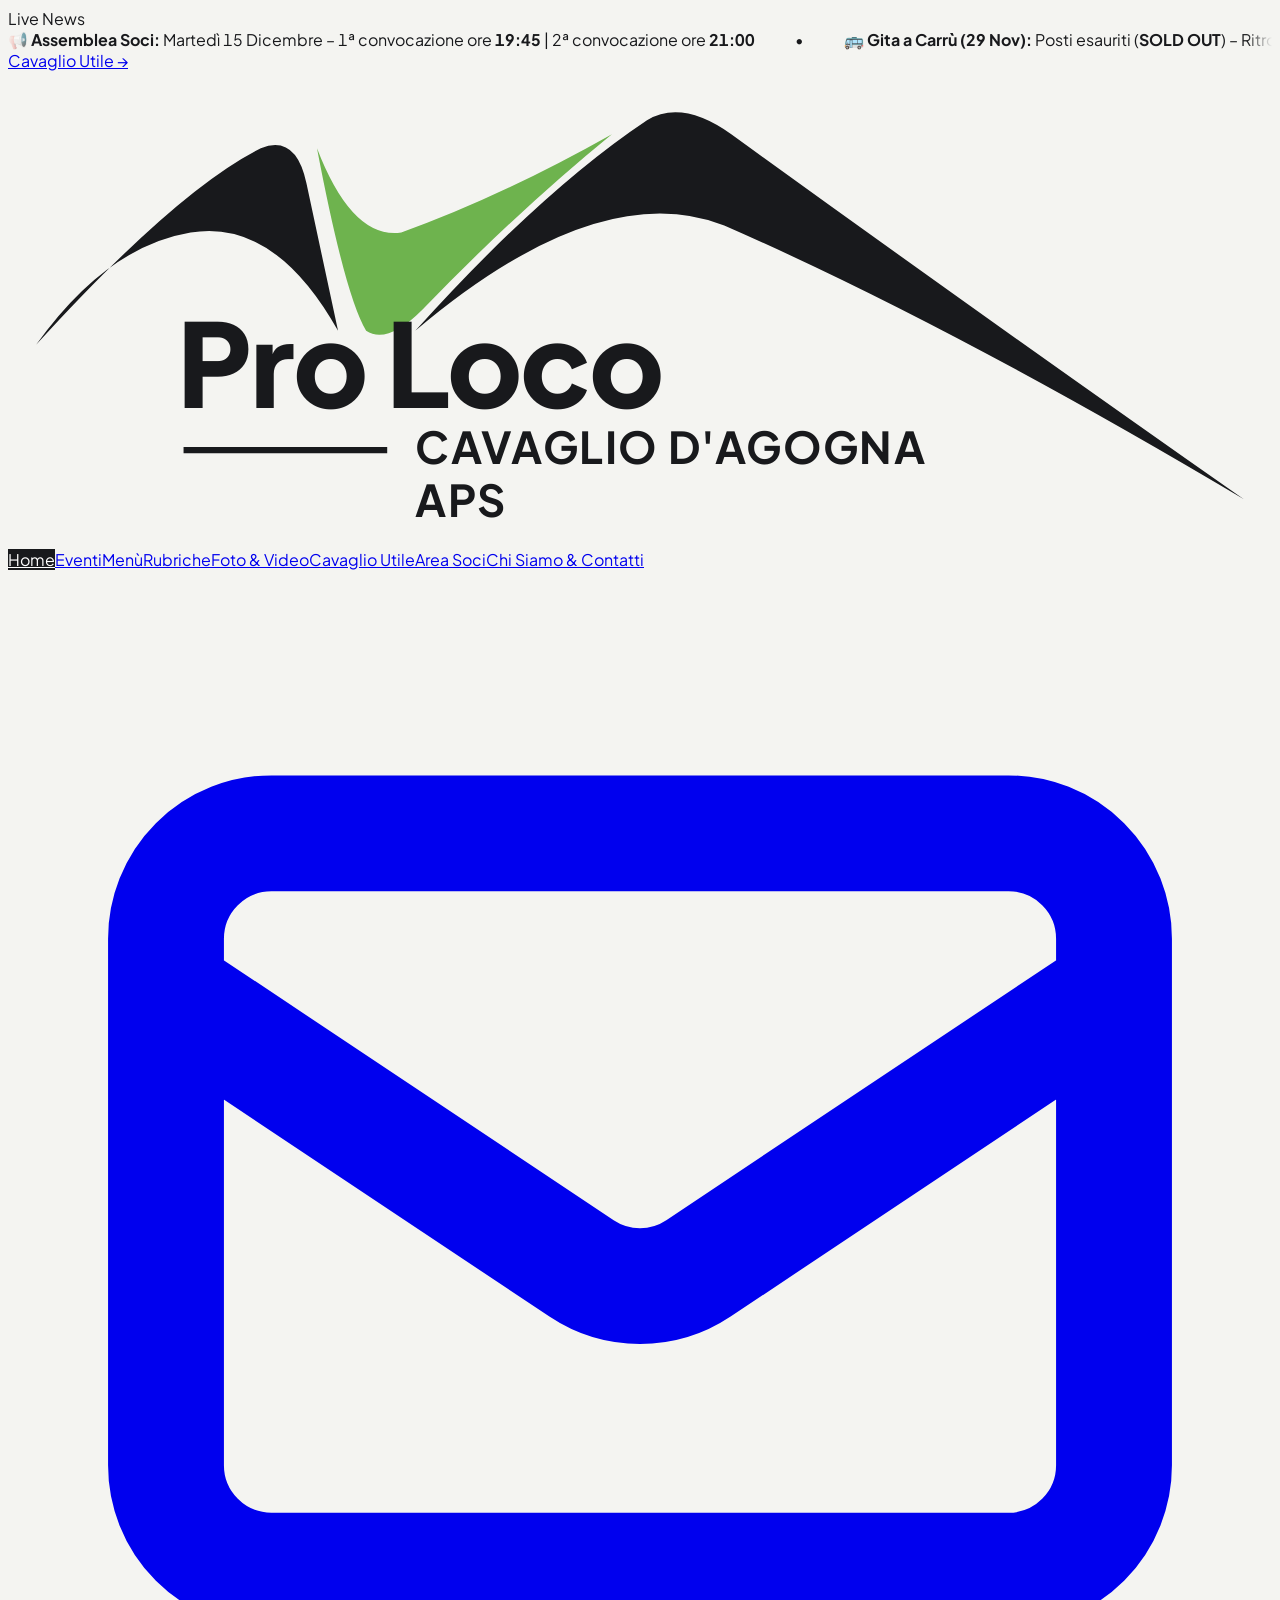
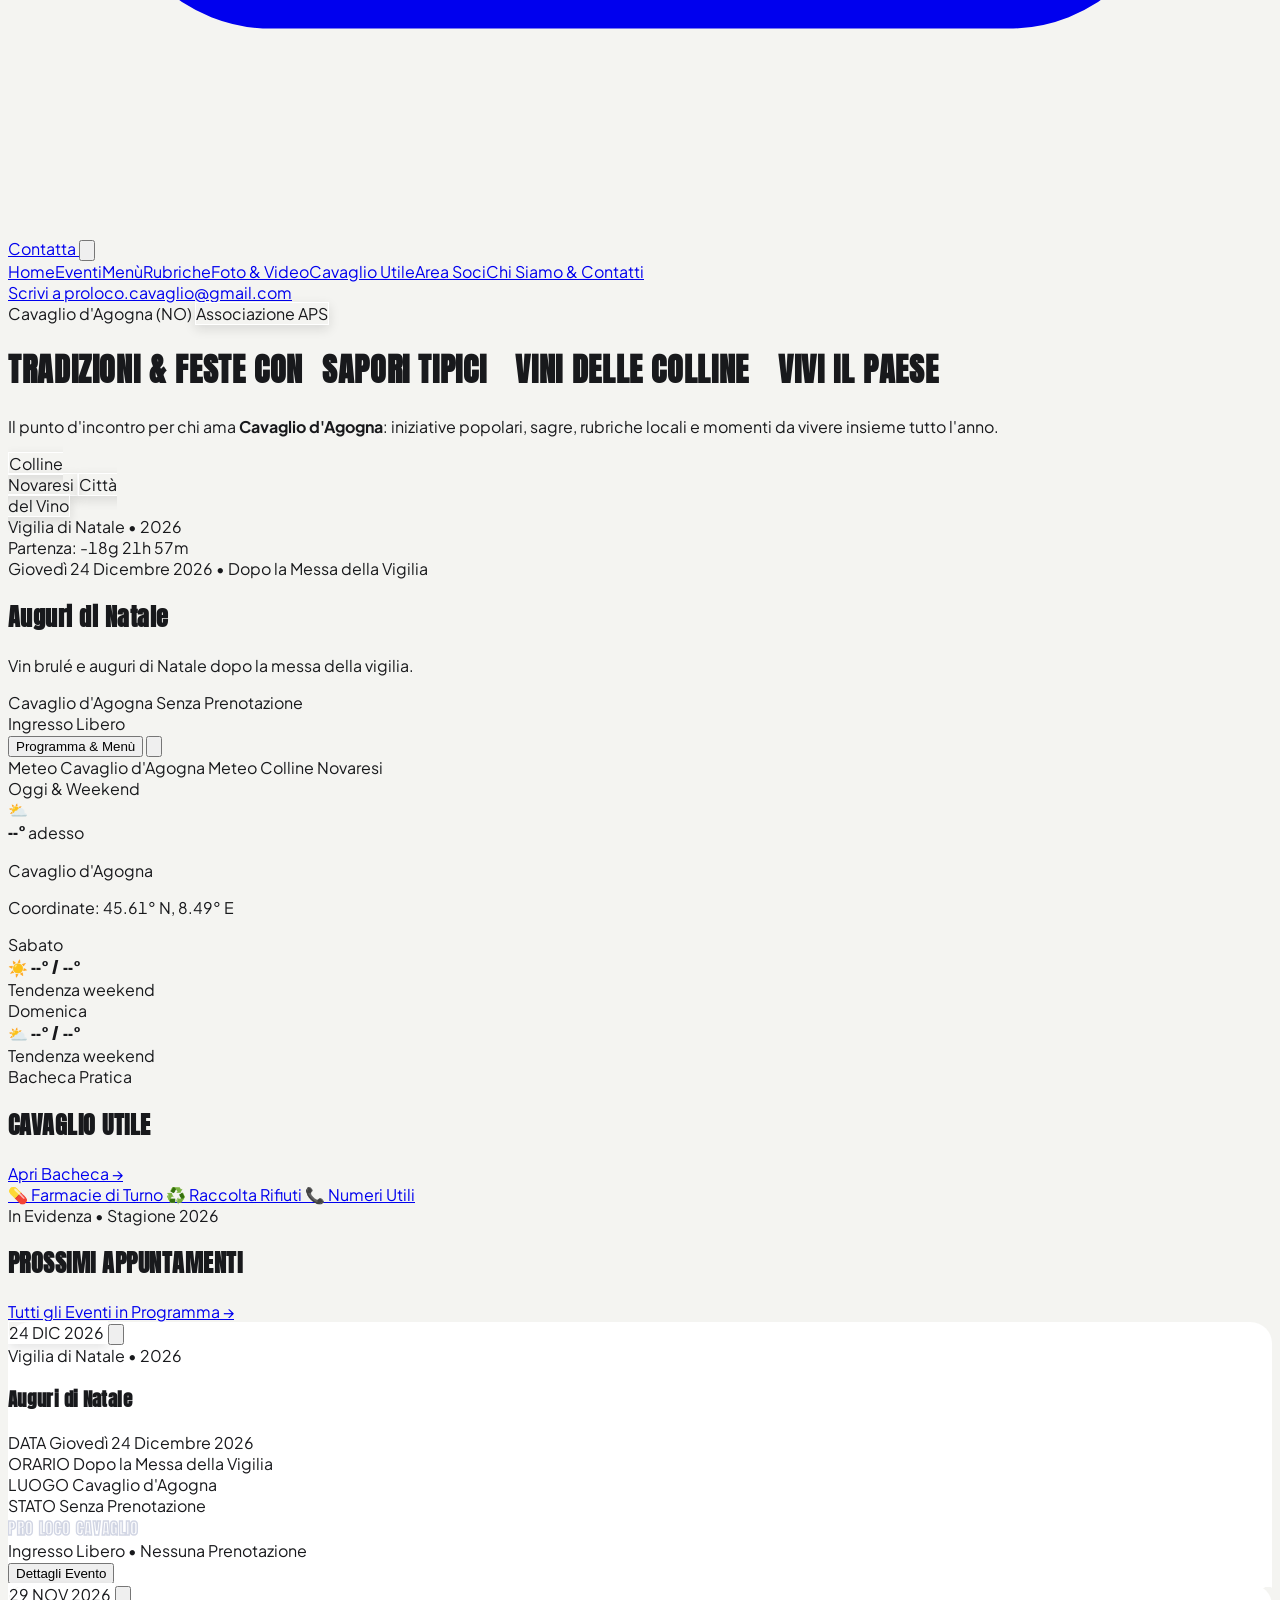
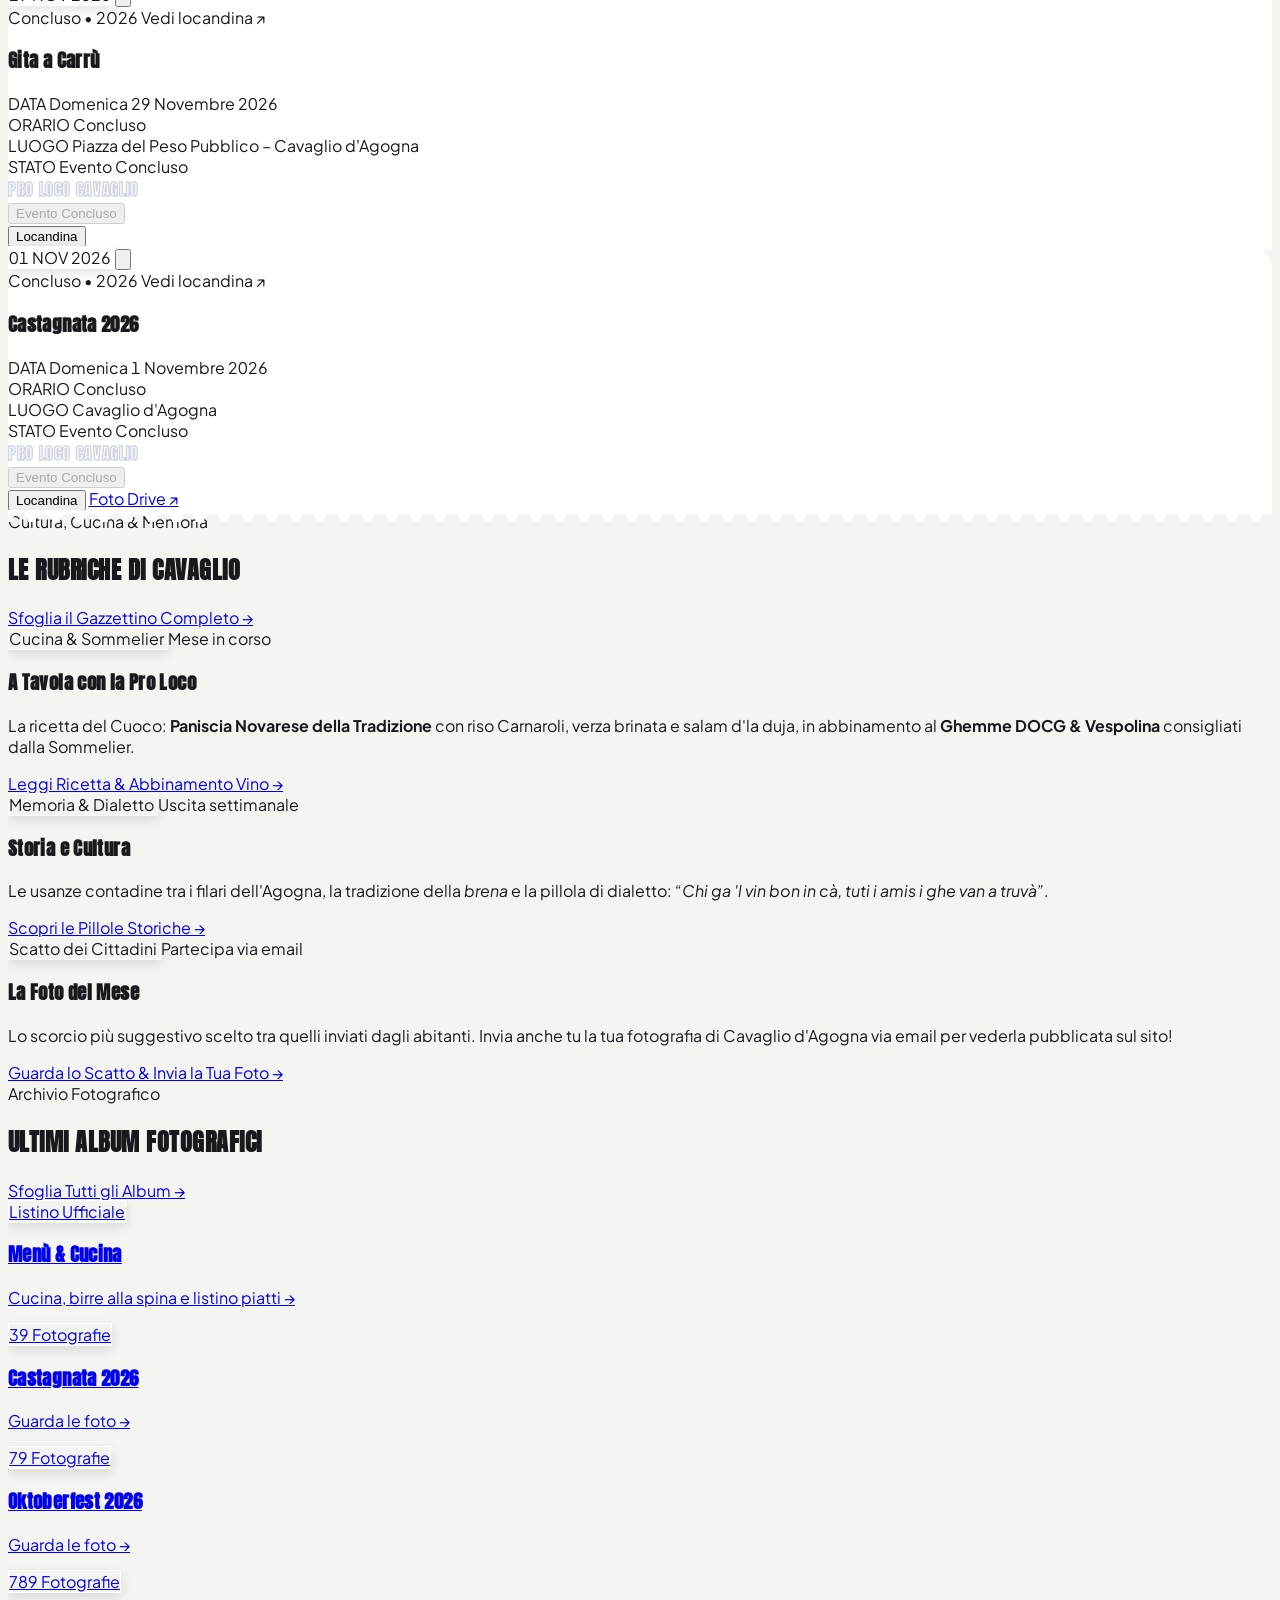
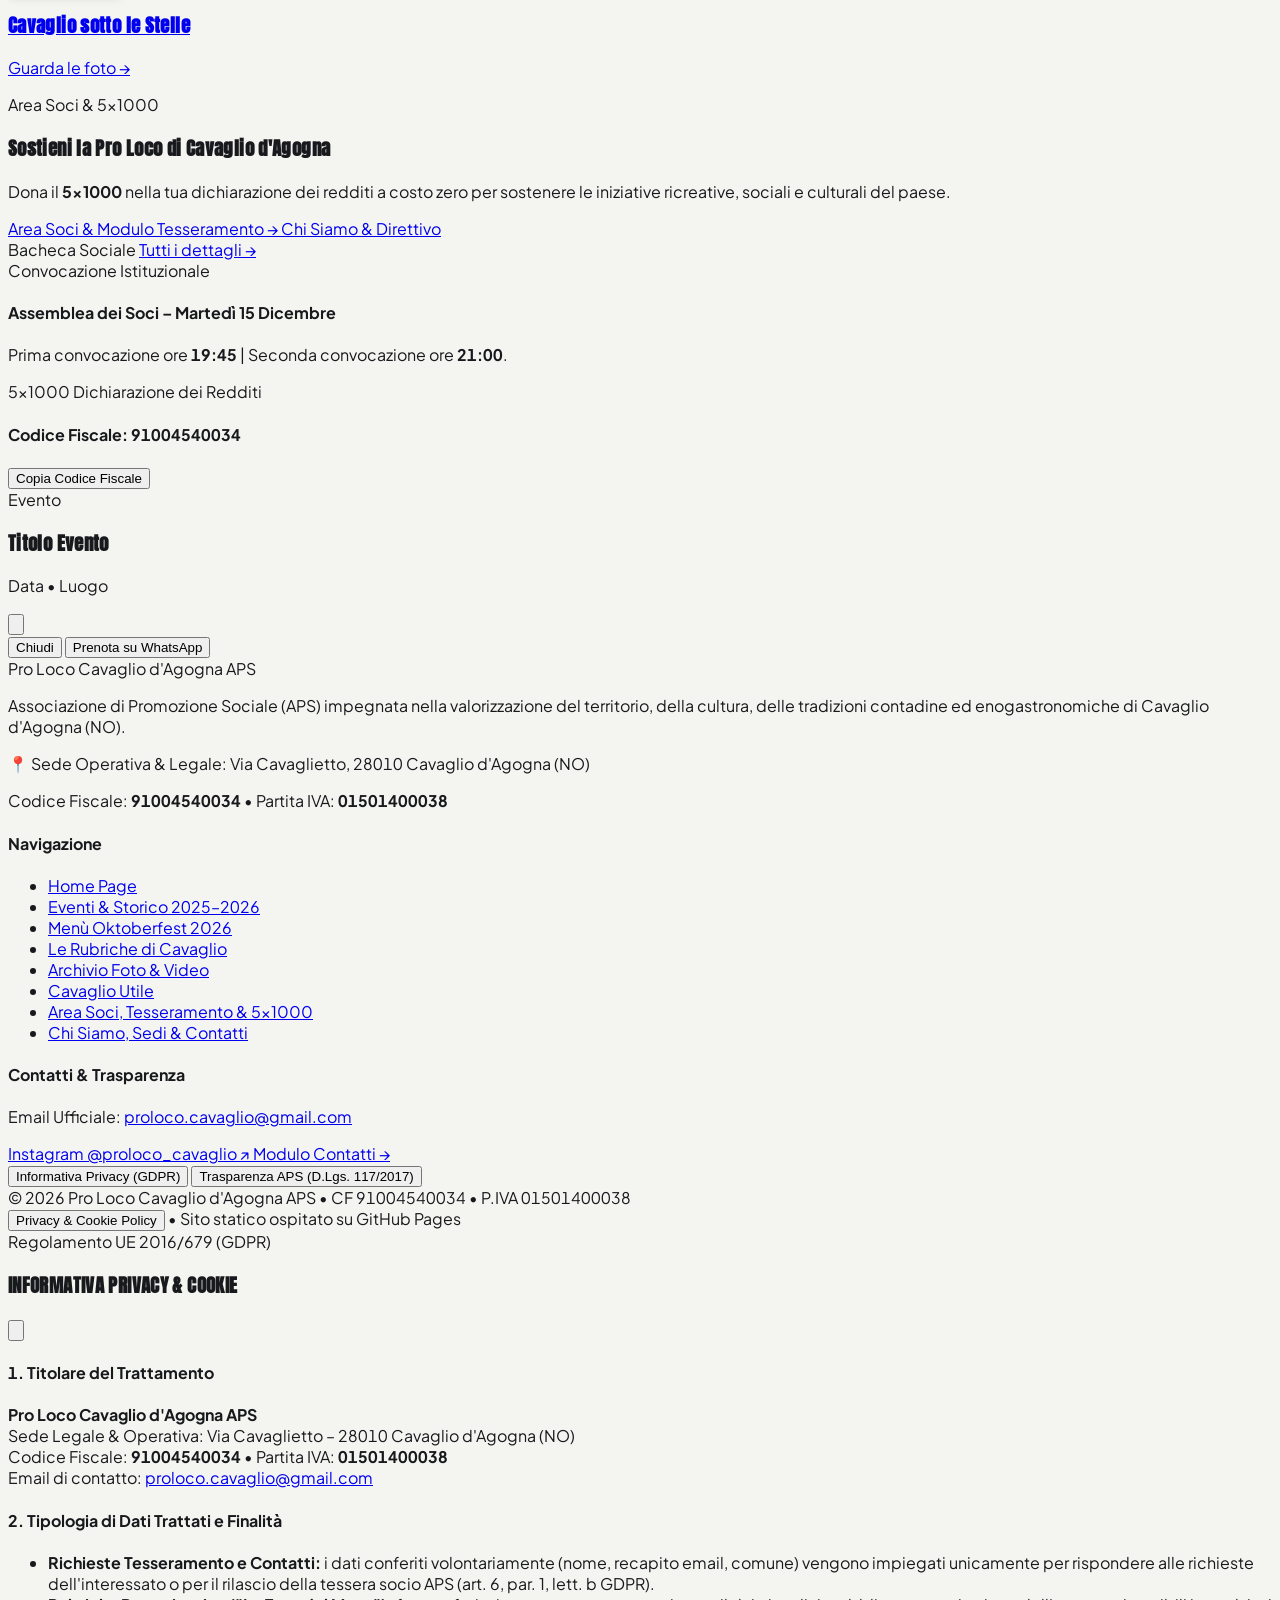
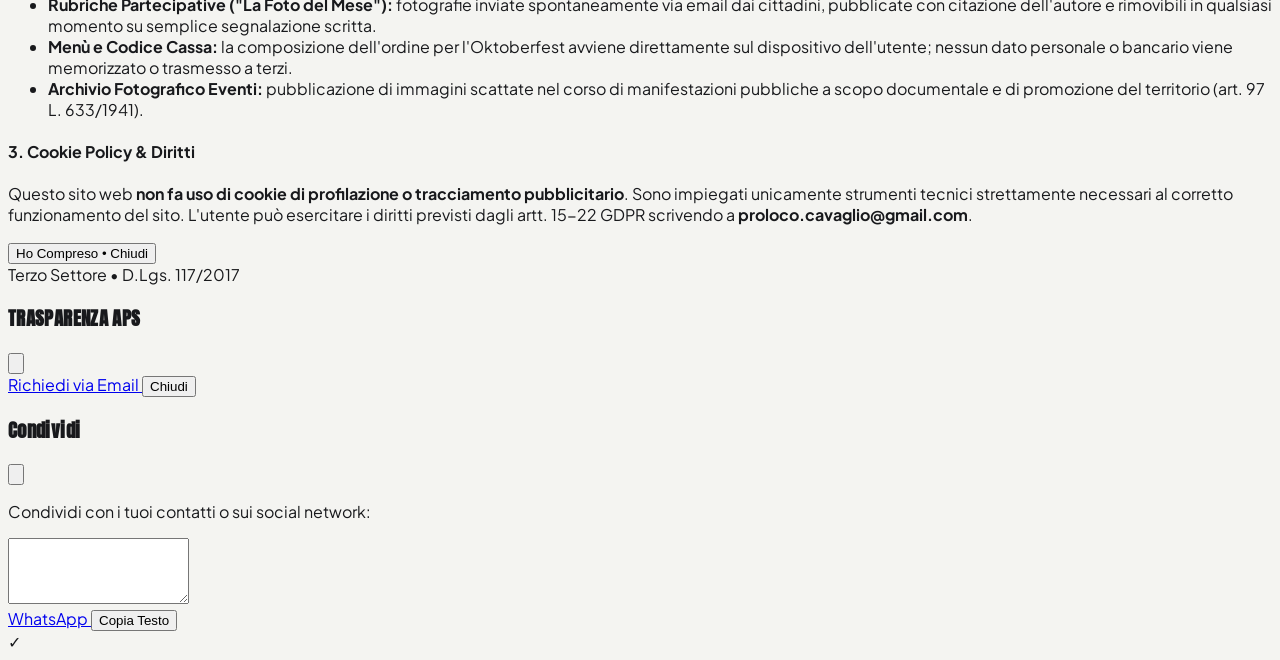
==== commit b350e774: "Aggiornamento Home con 3 album recenti, gestione automatica eventi per data e nuovo carosello foto" ====
--- a/index.html
+++ b/index.html
@@ -162,8 +162,8 @@
           </div>
         </div>
 
-        <!-- Colonna Destra: Evento in Primo Piano (Gita a Carrù - SOLD OUT) -->
-        <div class="lg:col-span-6 bg-gradient-to-br from-[#233D2C] via-[#2F593D] to-[#18191C] text-white p-6 sm:p-10 relative overflow-hidden flex flex-col justify-between min-h-[440px]">
+        <!-- Colonna Destra: Evento in Primo Piano (Calcolato Dinamicamente) -->
+        <div id="hero-event-card" class="lg:col-span-6 bg-gradient-to-br from-[#233D2C] via-[#2F593D] to-[#18191C] text-white p-6 sm:p-10 relative overflow-hidden flex flex-col justify-between min-h-[440px]">
           <div class="relative z-10 flex flex-wrap items-center justify-between gap-2">
             <span class="bg-[#DC2626] text-white text-xs font-extrabold uppercase px-3.5 py-1.5 rounded-full tracking-wider shadow">
               Sold Out • Posti Terminati
@@ -210,7 +210,7 @@
       </div>
     </div>
 
-    <!-- WIDGET METEO LIVE (CORRETTO OPEN-METEO) & ACCESSO CAVAGLIO UTILE -->
+    <!-- WIDGET METEO & ACCESSO CAVAGLIO UTILE -->
     <div class="max-w-7xl mx-auto px-4 sm:px-6 pb-12 sm:pb-14">
       <div class="grid grid-cols-1 lg:grid-cols-12 gap-5 items-stretch">
         <!-- Widget Meteo in Tempo Reale -->
@@ -305,7 +305,7 @@
             </h2>
           </div>
           <a href="eventi.html" class="btn-press inline-flex items-center gap-2 bg-white hover:bg-sun text-ink font-extrabold text-xs sm:text-sm uppercase tracking-wider px-5 py-3 rounded-full shadow transition self-start sm:self-auto tabular-nums">
-            Tutti i 18 Eventi (2025–2026) →
+            Tutti gli Eventi in Programma →
           </a>
         </div>
 
@@ -392,17 +392,31 @@
       </div>
     </div>
 
-    <!-- 4 BLOCCHI RAPIDI: MENÙ OKTOBERFEST & I 3 ALBUM FOTO DRIVE -->
+    <!-- SEZIONE: I 3 ALBUM FOTOGRAFICI PIÙ RECENTI & MENÙ -->
     <div class="w-full bg-white py-16 sm:py-20 px-4 sm:px-6 border-t border-ink/10">
-      <div class="max-w-7xl mx-auto space-y-12">
-        <div class="grid grid-cols-1 sm:grid-cols-2 lg:grid-cols-4 gap-4">
+      <div class="max-w-7xl mx-auto space-y-10">
+        <div class="flex flex-col sm:flex-row sm:items-end justify-between gap-4">
+          <div>
+            <span class="inline-block bg-coral text-white text-xs font-extrabold uppercase px-3 py-1 rounded-full mb-2">
+              Archivio Fotografico
+            </span>
+            <h2 class="font-display text-4xl sm:text-5xl uppercase text-ink tracking-wide leading-none">
+              ULTIMI ALBUM FOTOGRAFICI
+            </h2>
+          </div>
+          <a href="foto.html" class="btn-press inline-flex items-center gap-2 bg-paper hover:bg-sun text-ink font-extrabold text-xs sm:text-sm uppercase tracking-wider px-5 py-3 rounded-full border border-ink/15 shadow-sm transition self-start sm:self-auto">
+            Sfoglia Tutti gli Album →
+          </a>
+        </div>
+
+        <div id="home-photo-albums-grid" class="grid grid-cols-1 sm:grid-cols-2 lg:grid-cols-4 gap-4">
           <a href="menu.html" class="btn-press group text-left rounded-3xl p-6 bg-gradient-to-br from-[#1B4965] to-cobalt text-white flex flex-col justify-between min-h-[190px] shadow-md hover:-translate-y-1 transition">
             <span class="sticker-badge -rotate-2 self-start bg-sun text-ink text-[10px] font-extrabold uppercase px-3 py-1 rounded-full">
               Listino Ufficiale
             </span>
             <div>
-              <h3 class="font-display text-2xl uppercase">Menù Oktoberfest 2026</h3>
-              <p class="text-xs text-white/90 mt-1">Cucina, birre alla spina e codice cassa →</p>
+              <h3 class="font-display text-2xl uppercase">Menù & Cucina</h3>
+              <p class="text-xs text-white/90 mt-1">Cucina, birre alla spina e listino piatti →</p>
             </div>
           </a>
 
@@ -412,7 +426,7 @@
             </span>
             <div>
               <h3 class="font-display text-2xl uppercase tabular-nums">Castagnata 2026</h3>
-              <p class="text-xs text-white/90 mt-1">Galleria nativa e Lightbox full-screen →</p>
+              <p class="text-xs text-white/90 mt-1">Guarda le foto →</p>
             </div>
           </a>
 
@@ -422,7 +436,7 @@
             </span>
             <div>
               <h3 class="font-display text-2xl uppercase tabular-nums">Oktoberfest 2026</h3>
-              <p class="text-xs text-white/90 mt-1">Galleria nativa e Lightbox full-screen →</p>
+              <p class="text-xs text-white/90 mt-1">Guarda le foto →</p>
             </div>
           </a>
 
@@ -432,7 +446,7 @@
             </span>
             <div>
               <h3 class="font-display text-2xl uppercase">Cavaglio sotto le Stelle</h3>
-              <p class="text-xs text-white/90 mt-1">4 serate con filtri dedicati →</p>
+              <p class="text-xs text-white/90 mt-1">Guarda le foto →</p>
             </div>
           </a>
         </div>
@@ -517,6 +531,7 @@
 
   <!-- SCRIPT MODULARI -->
   <script src="js/layout.js"></script>
+  <script src="data/foto.js"></script>
   <script src="data/eventi.js"></script>
   <script src="js/events.js"></script>
   <script src="js/meteo.js"></script>
--- a/css/style.css
+++ b/css/style.css
@@ -156,6 +156,35 @@
 /* ========================================================= */
 /* GALLERIA FOTOGRAFICA & LIGHTBOX                           */
 /* ========================================================= */
+.album-carousel {
+  display: flex;
+  gap: 1.25rem;
+  overflow-x: auto;
+  scroll-snap-type: x mandatory;
+  scroll-behavior: smooth;
+  -webkit-overflow-scrolling: touch;
+  padding: 0.5rem 0.25rem 1.25rem 0.25rem;
+  scrollbar-width: thin;
+  scrollbar-color: #CBD5E1 transparent;
+}
+
+.album-carousel::-webkit-scrollbar {
+  height: 6px;
+}
+
+.album-carousel::-webkit-scrollbar-track {
+  background: transparent;
+}
+
+.album-carousel::-webkit-scrollbar-thumb {
+  background: #CBD5E1;
+  border-radius: 99px;
+}
+
+.album-carousel::-webkit-scrollbar-thumb:hover {
+  background: #2A4BFF;
+}
+
 .photo-thumb-container {
   aspect-ratio: 4/3;
   overflow: hidden;
